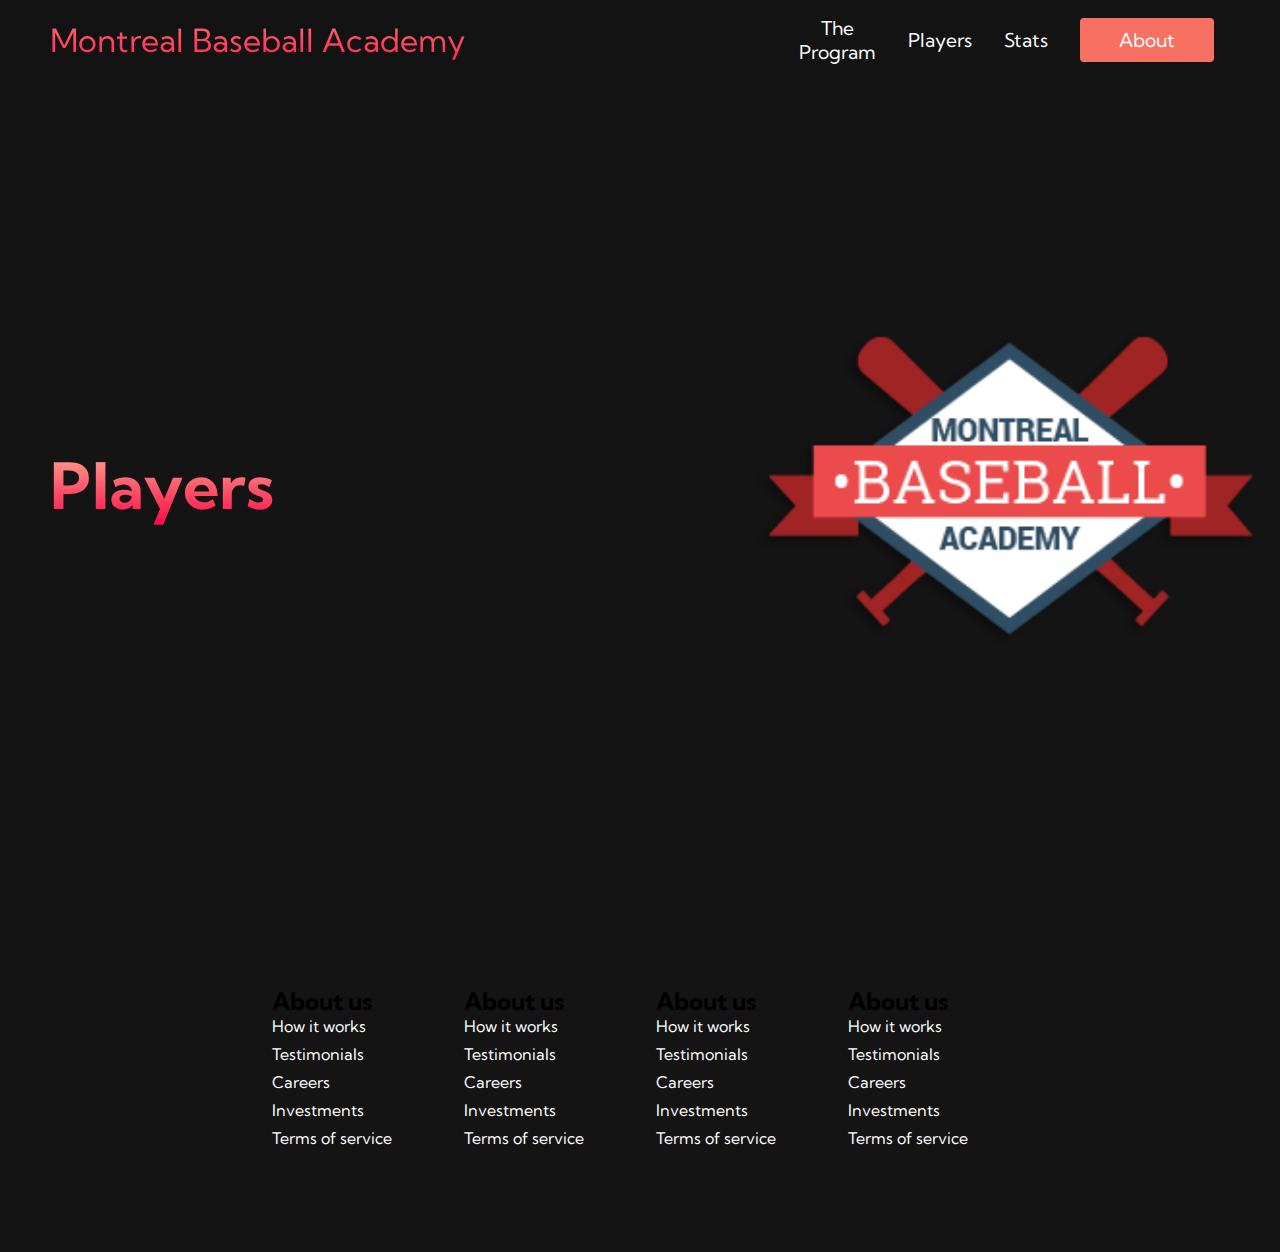
==== Players.html @ d9a0d1c3 "first commit" ====
<!DOCTYPE html>
<html lang="en">
<head>
    <meta charset="UTF-8">
    <meta http-equiv="X-UA-Compatible" content="IE=edge">
    <meta name="viewport" content="width=device-width, initial-scale=1.0">
    <title>Montreal Baseball Academy</title>
    <link rel="stylesheet" href="styles.css">
    <link href="https://fonts.googleapis.com/css2?family=Kumbh+Sans:wght@400;700&display=swap" rel="stylesheet">
</head>
<body>
    <nav class="navbar">
        <div class="navbar__container">
            <a href="/" id="navbar__logo">Montreal Baseball Academy</a>
            <div class="navbar__toggle" id="mobile-menu">
                <span class="bar"></span>
                <span class="bar"></span>
                <span class="bar"></span>
            </div>
            <ul class="navbar__menu">
                <li class="navbar__item">
                    <a href="/" class="navbar__links"> The Program </a>
                </li>
                <li class="navbar__item">
                    <a href="/tech.html" class="navbar__links"> Players </a>
                </li>
                <li class="navbar__item">
                    <a href="/" class="navbar__links"> Stats </a>
                </li>
                <li class="navbar__btn">
                    <a href="/" class="button"> About </a>
                </li>
            </ul>
        </div>

    </nav>

    <!-- Hero Section-->
    <div class="main">
        <div class="main__container">
            <div class="main__content">
                <h1>Players</h1>
                
            </div> 
            <div class="main__img--container">
                <img src="images/logo.png" alt="pic" id="main__img">  
            </div>
        </div>
    </div>
    
    <!-- Footer Section -->

    <div class="footer__container">
        <div class="footer__links">
            <div class="footer__link--wrapper">
                <div class="footer__link--items">
                    <h2> About us</h2>
                    <a href="/">How it works</a>
                    <a href="/">Testimonials</a>
                    <a href="/">Careers</a>
                    <a href="/">Investments</a>
                    <a href="/">Terms of service</a>
                </div>

                <div class="footer__link--items">
                    <h2> About us</h2>
                    <a href="/">How it works</a>
                    <a href="/">Testimonials</a>
                    <a href="/">Careers</a>
                    <a href="/">Investments</a>
                    <a href="/">Terms of service</a>
                </div>
            </div>
            <div class="footer__link--wrapper">
                <div class="footer__link--items">
                    <h2> About us</h2>
                    <a href="/">How it works</a>
                    <a href="/">Testimonials</a>
                    <a href="/">Careers</a>
                    <a href="/">Investments</a>
                    <a href="/">Terms of service</a>
                </div>

                <div class="footer__link--items">
                    <h2> About us</h2>
                    <a href="/">How it works</a>
                    <a href="/">Testimonials</a>
                    <a href="/">Careers</a>
                    <a href="/">Investments</a>
                    <a href="/">Terms of service</a>
                </div>
            </div>
        </div>
    </div>
    <script src="app.js"></script>
</body>
</html>
---- styles.css ----
* {
    box-sizing: boarder-box;
    margin: 0;
    padding: 0;
    font-family: 'Kumbh Sans', sans-serif;
}

.navbar {
    background: #131313;
    height: 80px;
    display: flex;
    justify-content: center;
    align-items: center;
    font-size: 1.2rem;
    position: sticky;
    top: 0;
    z-index: 999;
}

.navbar__container {
    display: flex;
    justify-content: space-between;
    height: 80px;
    z-index: 1;
    width: 100%;
    max-width: 1300px;
    margin: 0 auto;
    padding: 0 50px;
}

#navbar__logo {
    background-color: #ff8177;
    background-image: linear-gradient(to top, #ff0844 0%, #ffb1 100%);
    background-size: 100%;
    -webkit-background-clip: text;
    -moz-background-clip: text;
    -webkit-text-fill-color: transparent;
    -moz-text-fill-color: transparent;
    display: flex;
    align-items: center;
    cursor: pointer;
    text-decoration: none;
    font-size: 2rem;
}

.fa-gem{
    margin-right: 0.5rem;
}

.navbar__menu{
    display: flex;
    align-items: center;
    list-style: none;
    text-align: center;
}

.navbar__item {
    height: 80px;
}

.navbar__links {
    color: #fff;
    display: flex;
    align-items: center;
    justify-content: center;
    text-decoration: none;
    padding: 0 1rem;
    height: 100%;   
}

.navbar__btn {
    display: flex;
    justify-content: center;
    align-items: center;
    padding: 0 1rem;
    width: 100%;
}

.button{
    display: flex;
    justify-content: center;
    align-items: center;
    text-decoration: none;
    padding: 10px 20px;
    height: 100%;
    width: 100%;
    border: none;
    outline: none;
    border-radius: 4px;
    background: #f77062;
    color: #fff;
}

.button:hover{
    background: #4837ff;
    transition: all 0.3s ease;
}
.navbar__links:hover{
    color: #f77062;
    transition: all 0.3s ease;
}


@media screen and (max-width: 960px){
    .navbar__container{
        display: flex;
        justify-content: space-between;
        height: 80px;
        z-index: 1;
        width: 100%;
        max-width: 1300px;
        padding: 0;
    }

    .navbar__menu{
        display: grid;
        grid-template-columns: auto;
        margin: 0;
        width: 100%;
        position: absolute;
        top: -1000px;
        opacity: 0;
        transition: all 0.5s ease;
        height: 50vh;
        z-index: -1;
        background: #131313;
    }

    .navbar__manu.active{
        background: #131313;
        top: 100%;
        opacity: 1;
        transition: all 0.5s ease;
        z-index: 99;
        height: 50vh;
        font-size: 1.6rem;
    }

    #navbar__logo{
        padding-left: 25px;
    }
    .navbar__toggle .bar{
        width: 25px;
        height: 3px;
        margin: 5px auto;
        transition: all 0.3s ease-in-out;
        background: #fff ;
    }

    .navbar__item{
        width: 100%;
    }

    .navbar__links{
        text-align: center;
        padding: 2rem;
        width: 100%;
        display: table;
    }

    #mobile-menu{
        position: absolute;
        top: 20%;
        right: 5%;
        transform: translate(5%, 20%);
    }

    .navbar__btn {
        padding-bottom: 2rem;
    }

    .button{
        display: flex;
        justify-content: center;
        align-items: center;
        width: 80%;
        height: 80px;
        margin: 0;
    }

    .navbar__toggle .bar {
        display: block;
        cursor: pointer;
    }

    #mobile-menu.is-active .bar:nth-child(2) {
        opacity: 0; 
    }

    #mobile-menu.is-active .bar:nth-child(1){
        transform: translateY(8px) rotate(45deg);
    }

    #mobile-menu.is-active .bar:nth-child(3){
        transform: translateY(-8px) rotate(-45deg); 
    } 
} 

/* hero section CSS */

.main{
    background-color: #141414;
}

.main__container {
    display: grid;
    grid-template-columns: 1fr 1fr;
    align-items:  center;
    justify-self: center;
    margin: 0 auto;
    height: 90vh;
    background-color: #141414;
    z-index: 1;
    width: 100%;
    max-width: 1300px;
    padding: 0 50px;
}

.main__content h1 {
    font-size: 4rem;
    background-color:#ff8177;
    background-image: linear-gradient(to top, #ff0844 0%, #ffb199 100%);
    background-size: 100%;
    -webkit-background-clip: text;
    -moz-background-clip: text;
    -webkit-text-fill-color: transparent;
    -moz-text-fill-color: transparent;
}

.main__btn {
    font-size: 1rem;
    background-image: linear-gradient(to top, #f77062 0%, #fe5196 100%);
    padding:14px 32px;
    border: none;
    border-radius: 4px;
    color: #fff;
    margin-top: 2rem;
    cursor: pointer;
    position: relative;
    transition: all 0.35s;
    outline:  none;
}

.main__btn a {
    position: relative;
    z-index: 2;
    color: #fff;
    text-decoration: none;
}


.main__btn:after {
    position: absolute;
    content: '';
    top: 0;
    left: 0;
    width: 0;
    height: 100%;
    background: #4837ff;
    transition: all 0.35;
    border-radius: 4px;
}

.main_btn:hover {
    color: #fff;
}

.main__btn:hover:after{
    width: 100%;
}

.main__img--container {
    text-align: center;
}

#main__img {
    height: 80%;
    width: 80%;
}

/* Mobile Responsive */

@media screen and (max-width: 768px) {
    .main__container{
        display: grid;
        grid-template-columns: auto;
        align-items: center;
        justify-self: center;
        width: 100%;
        margin: 0 auto;
        height: 90vh;
    }
    
    .main__content {
        text-align: center;
        margin-bottom: 4rem;
    
    }
    .main__content h1 {
        font-size: 2.5;
        margin-top: 2rem;
    }
}


@media screen and(max-width: 480px) {

    .main__content h1{
        font-size: 2rem;
        margin-top: 3rem;
    }
    
    .main__btn{
        padding: 12px 36px;
        margin: 2.5rem 0;
    }
}


/* Service Section CSS */

.services {
    background: #141414;
    display: flex;
    flex-direction: column;
    align-items: center;
    height: 100vh;

}

.services h1{
    background-color: #ff8177;
    background-image: linear-gradient(to right, #ff8177 0%, #ff867a 0%, #ff8c7f 21%, #f99185 52%, #cf556c 78%, #b12a5b 100%);
    background-size: 100%;
    margin-bottom: 5rem;
    font-size: 2.5rem;
    -webkit-background-clip: text;
    -moz-background-clip: text;
    -webkit-text-fill-color: transparent;
    -moz-text-fill-color: transparent;
}

.services__container {
    display: flex;
    justify-content: center;
    flex-wrap: wrap;
}

.services__card {
    margin: 1rem;
    height: 525px;
    width: 400px;
    border-radius: 4px;
    background-image: linear-gradient(to bottom, rgba(0,0,0,0) 0%, rbga(17, 17, 17, 0.6) 100%), url('/images/balls.jpg');
    background-size: cover;
    position: relative;
    color: #fff;
}

.services__card:nth-child(2){
    background-image: linear-gradient(to bottom, rgba(0,0,0,0) 0%, rbga(17, 17, 17, 0.6) 100%), url('/images/field.jpg');

}

.services h2{
    position: absolute;
    top: 350px;
    left: 30px;

}

.services__card p {
    position: absolute;
    top: 400px;
    left: 30px;
}


.services__card button {
    color: #fff;
    padding: 10px 20px;
    border: none;
    outline: none;
    border-radius: 4px;
    background: #f77062;
    position: absolute;
    top: 440px;
    left: 30px;
    font-size: 1rem;
    cursor: pointer;
}

.services__card:hover {
    transform: scale(1.075);
    transition: 0.2s ease-in;
    cursor: pointer;
}

@media screen and (max-width: 960px) {
    .services h1{
        font-size: 2rem;
        margin-top: 12rem;
    }
}


@media screen and (max-width: 480px) {
    .services{
        height: 1480px
    }
    
    .services h1 { 
        font-size: 1.2rem;
    }

    .services__card {
        width: 300px;
    }
}

/* Footer */

.footer__container {
    background-color: #141414;
    padding: 5rem 0;
    display: flex;
    flex-direction: column;
    justify-content: center;
    align-items: center;
}

.footer__links {
    width: 100%;
    max-width: 1000px;
    display: flex;
    justify-content: center;
}

.footer__link--wrapper{
    display: flex;
}

.footer__link--items {  
    display: flex;
    flex-direction: column;
    align-items: flex-start;
    margin: 16px;
    text-align: left;
    width: 160px;
    box-sizing: border-box;
}


.footer__link-items > h2 {
    color: #fff;

}

.footer__link--items a {
    color: #fff;
    text-decoration: none;
    margin-bottom: 0.5rem;
}


.footer__link--items a:hover {
    color: #e9e9e9;
    transition:  0.3s ease-out;
}

@media screen and (max-width: 820px) {
    .footer__links{
        padding-top: 2rem;
    }
    
    #footer__logo {
        margin-bottom: 2rem;
    }

    .footer__link--wrapper {
        flex-direction: column;
    }

}

@media screen and (max-width: 480px) {
    .footer__link--items {
        margin: 0;
        padding: 10px;
        width: 100%;
    }    
}
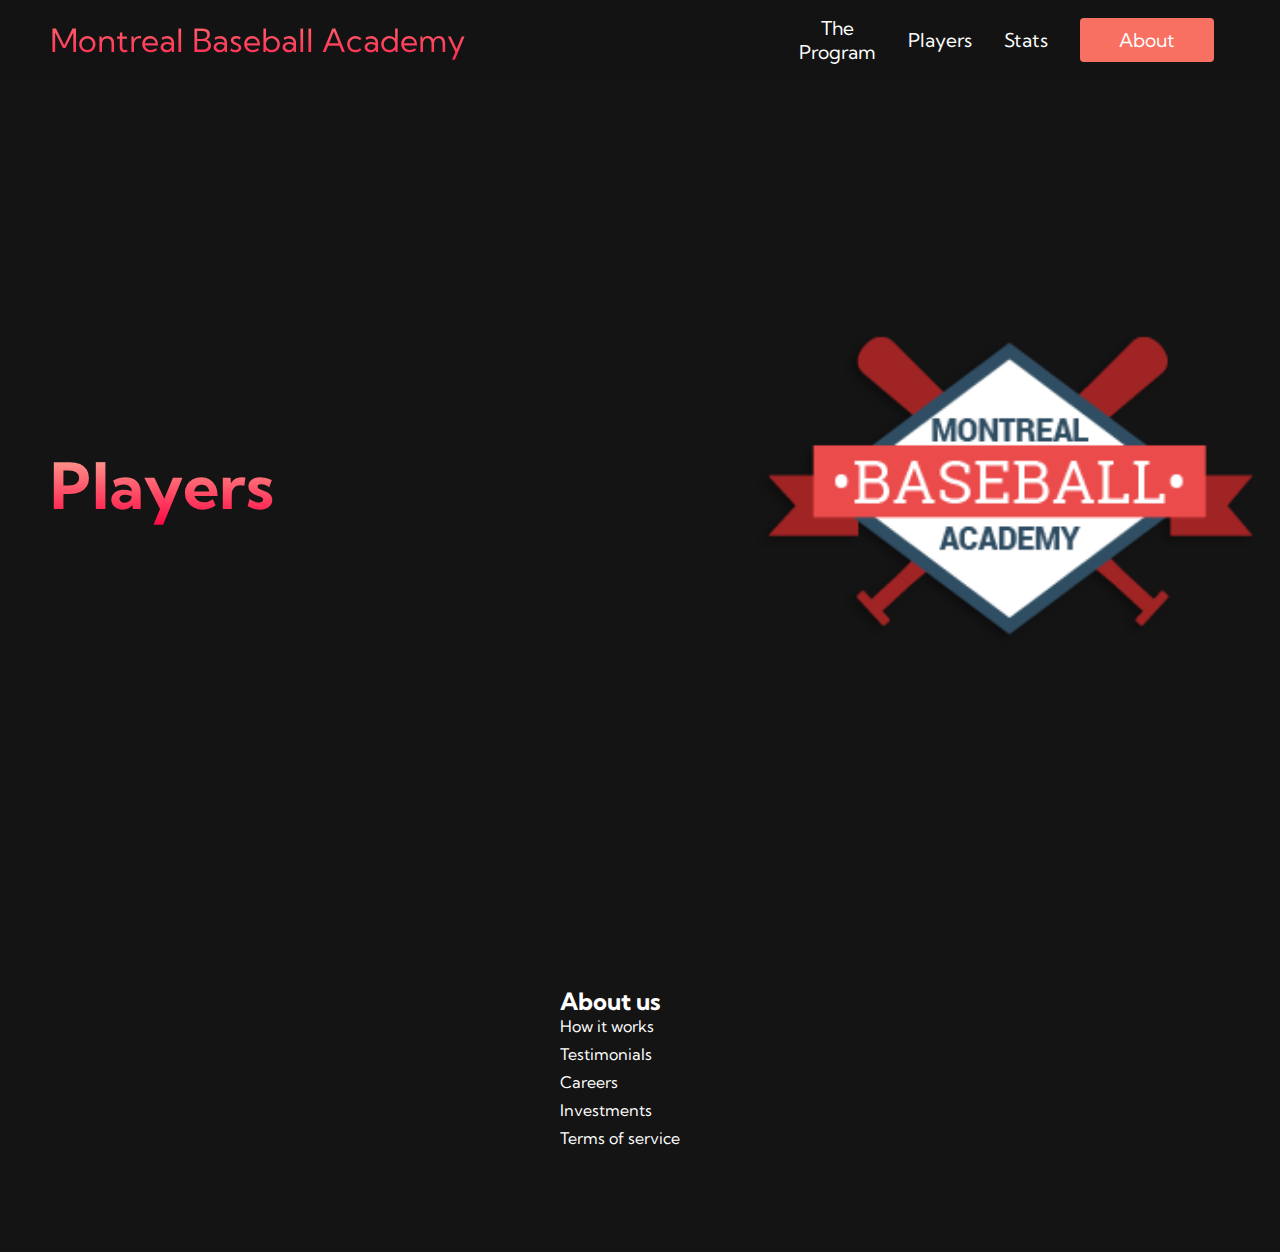
==== commit fe670ea1: "color changes" ====
--- a/Players.html
+++ b/Players.html
@@ -47,7 +47,7 @@
             </div>
         </div>
     </div>
-    
+     
     <!-- Footer Section -->
 
     <div class="footer__container">
@@ -61,36 +61,9 @@
                     <a href="/">Investments</a>
                     <a href="/">Terms of service</a>
                 </div>
-
-                <div class="footer__link--items">
-                    <h2> About us</h2>
-                    <a href="/">How it works</a>
-                    <a href="/">Testimonials</a>
-                    <a href="/">Careers</a>
-                    <a href="/">Investments</a>
-                    <a href="/">Terms of service</a>
-                </div>
+  
             </div>
-            <div class="footer__link--wrapper">
-                <div class="footer__link--items">
-                    <h2> About us</h2>
-                    <a href="/">How it works</a>
-                    <a href="/">Testimonials</a>
-                    <a href="/">Careers</a>
-                    <a href="/">Investments</a>
-                    <a href="/">Terms of service</a>
-                </div>
-
-                <div class="footer__link--items">
-                    <h2> About us</h2>
-                    <a href="/">How it works</a>
-                    <a href="/">Testimonials</a>
-                    <a href="/">Careers</a>
-                    <a href="/">Investments</a>
-                    <a href="/">Terms of service</a>
-                </div>
-            </div>
-        </div>
+           </div>
     </div>
     <script src="app.js"></script>
 </body>
--- a/styles.css
+++ b/styles.css
@@ -451,7 +451,7 @@
 }
 
 
-.footer__link-items > h2 {
+.footer__link--items h2 {
     color: #fff;
 
 }
